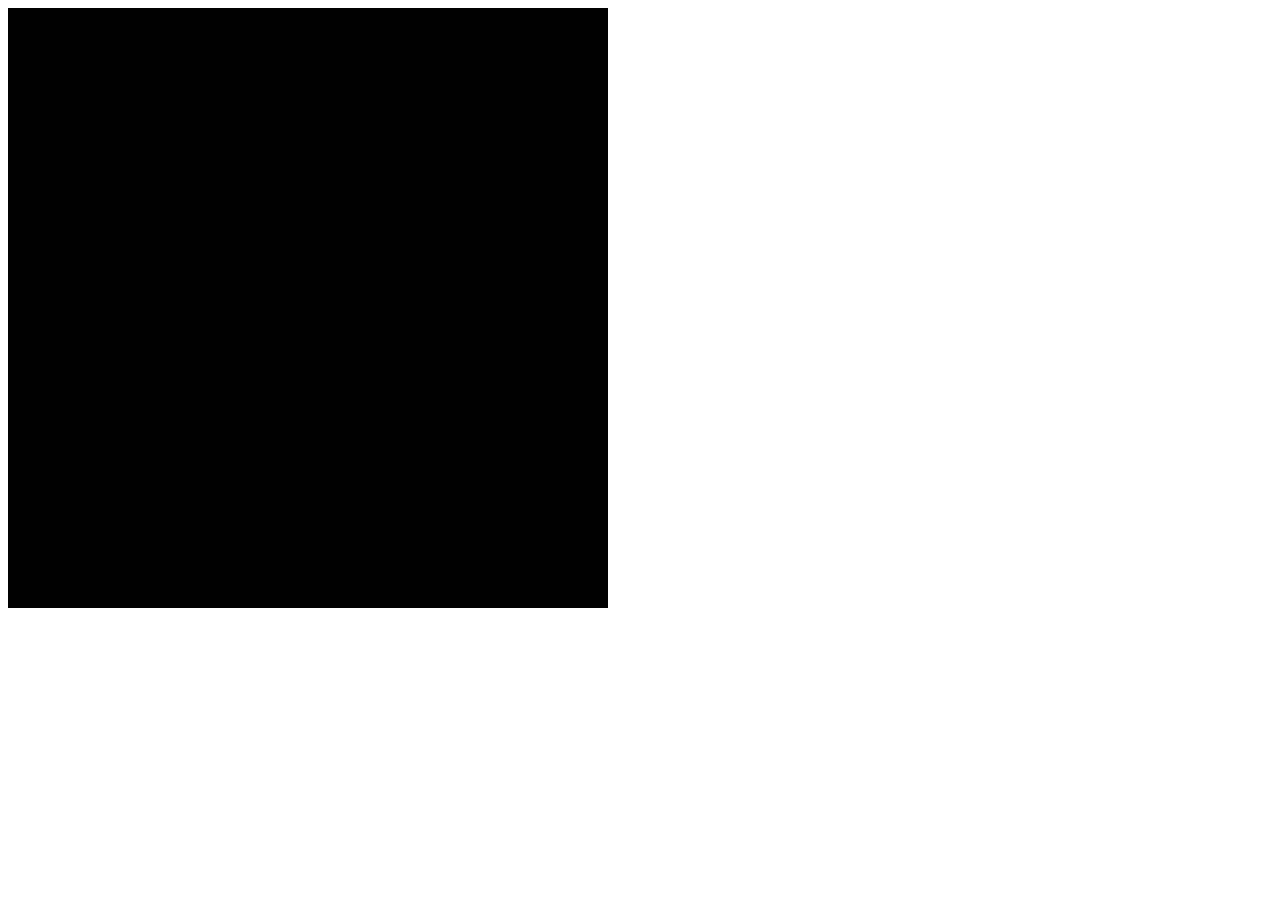
==== Recitation-10/index.html @ 407ba7aa "Finished Recitation 9" ====
<!DOCTYPE html>
<html lang="en" dir="ltr">
  <head>
    <meta charset="utf-8">
    <title></title>
    <link rel="stylesheet" href="/css/master.css">
    <script src = "js/lib/p5.min.js" type="text/javascript"></script>
  </head>
  <body>
    <script src = "js/script.js" type="text/javascript"></script>
  </body>
</html>
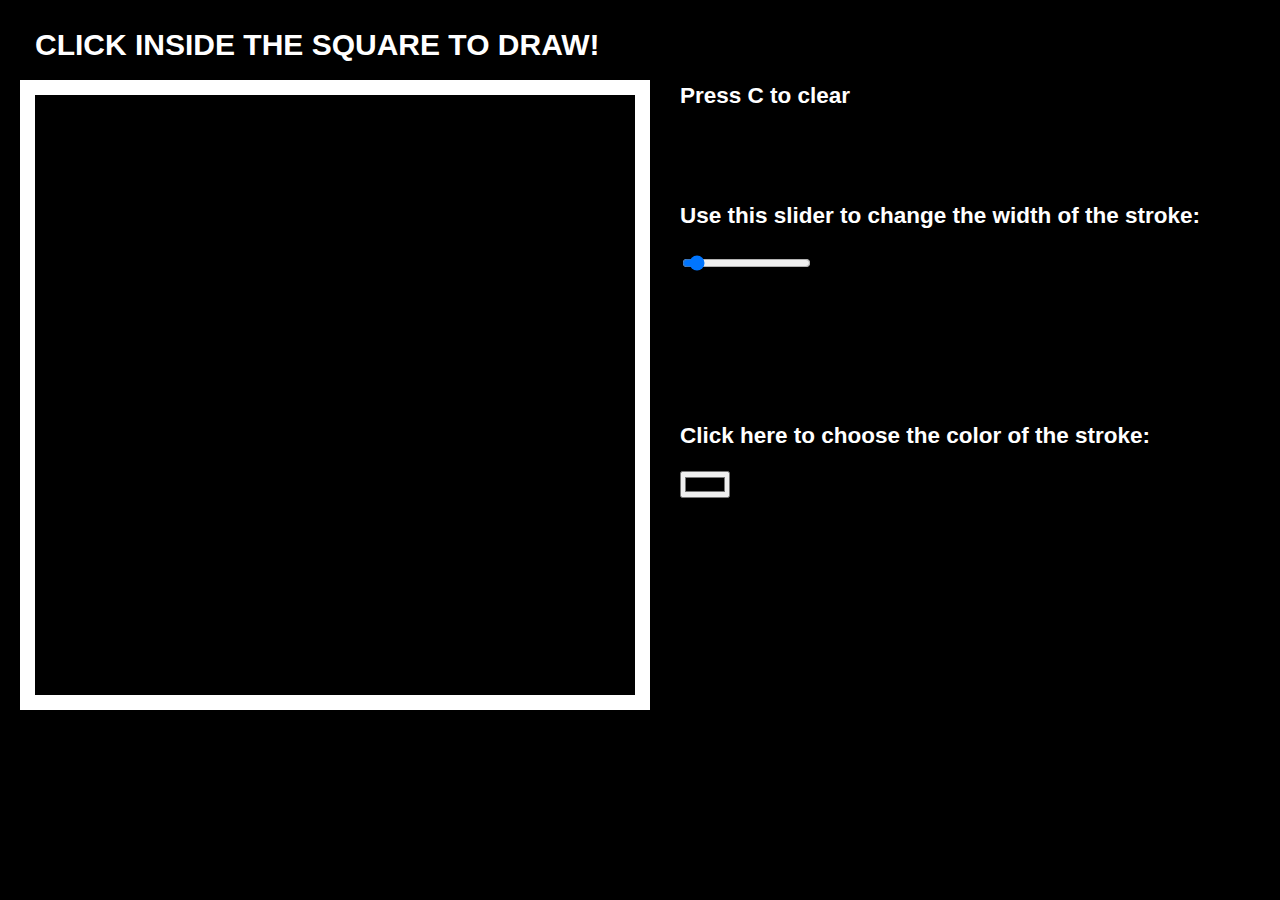
==== commit 0207fd6a: "Finished Recitations 10 and 12" ====
--- a/Recitation-10/index.html
+++ b/Recitation-10/index.html
@@ -3,10 +3,25 @@
   <head>
     <meta charset="utf-8">
     <title></title>
-    <link rel="stylesheet" href="/css/master.css">
+    <link rel="stylesheet" href= "css/style.css">
     <script src = "js/lib/p5.min.js" type="text/javascript"></script>
   </head>
   <body>
+    <div id="pageTitle">
+    <h1>CLICK INSIDE THE SQUARE TO DRAW!</h1>
+    </div>
     <script src = "js/script.js" type="text/javascript"></script>
+    <div id="canvasContainer">
+    </div>
+    <div id="reset">
+      <h2><p> Press C to clear</div>
+    <div id="cursorWidth">
+    <h2><p>  Use this slider to change the width of the stroke:</p><h2>
+    <input type="range" id="strokeWidth" value="20" min="1" max="300">
+    </div>
+    <div id="cursorColor">
+    <h2><p> Click here to choose the color of the stroke:</p></h2>
+    <input type="color" id="color">
+    </div>
   </body>
 </html>
--- a/Recitation-10/css/style.css
+++ b/Recitation-10/css/style.css
@@ -0,0 +1,50 @@
+
+
+html{
+  background-color: black;
+  font-size: 15px;
+}
+
+
+h1{
+  font-family: sans-serif;
+  color: white;
+}
+h2{
+  font-family: sans-serif;
+  color: white;
+}
+#pageTitle{
+  position:absolute;
+  left:35px;
+}
+#reset{
+  position:absolute;
+  display: inline-block;
+  top:60px;
+  left:680px;
+}
+#canvasContainer{
+  position:absolute;
+  display: block;
+  margin:0px;
+  left:20px;
+  top:80px;
+  padding:15px;
+  height:600px;
+  width:600px;
+  background-color: White;
+}
+
+#cursorWidth{
+  position:absolute;
+  display: inline-block;
+  top: 180px;
+  left:680px;
+}
+#cursorColor{
+  position:absolute;
+  display: inline-block;
+  top: 400px;
+  left:680px;
+}
